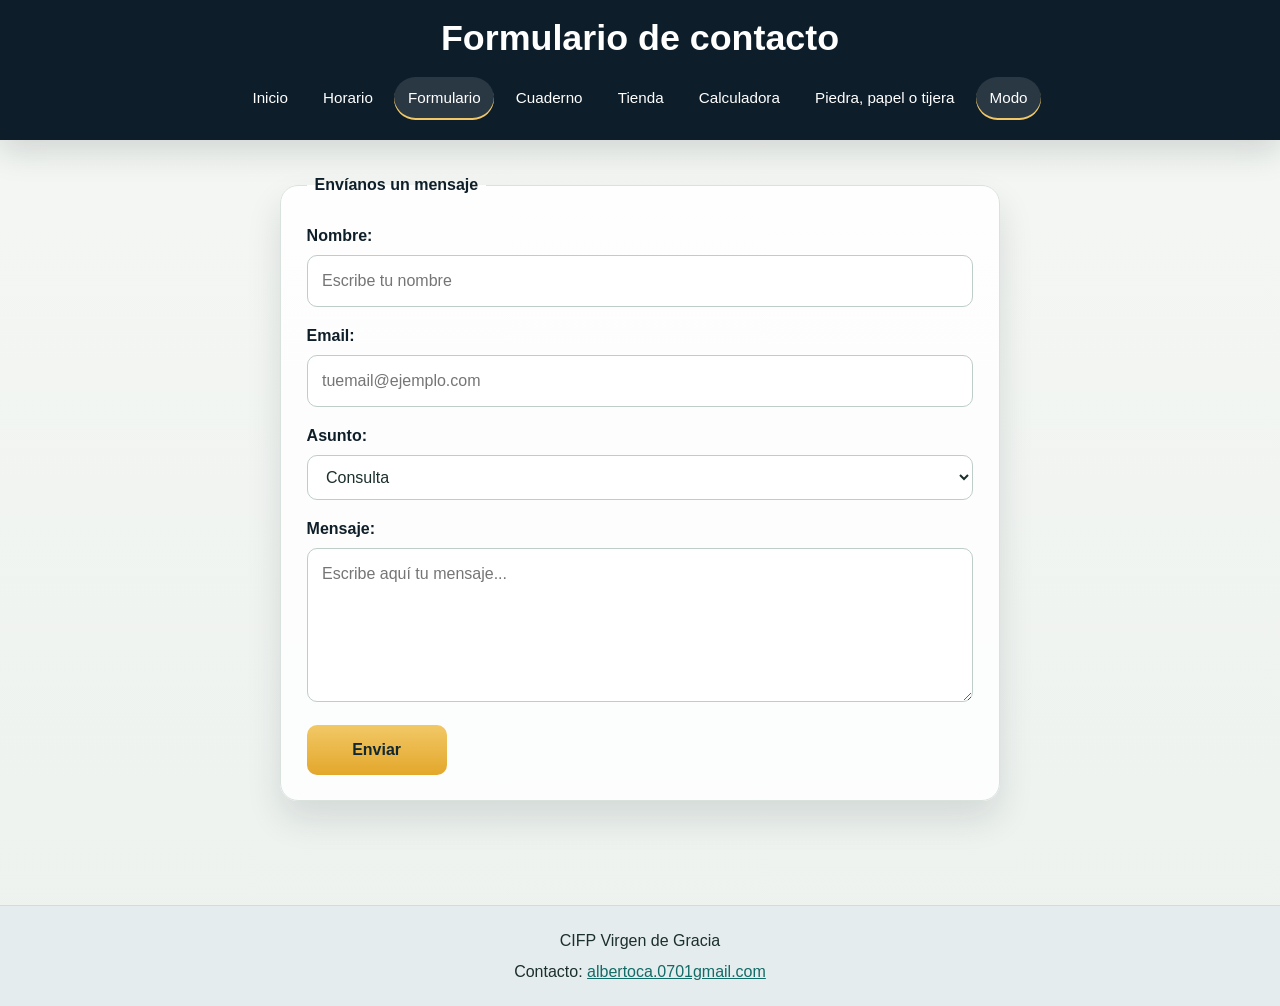
==== ing/formulario.html @ 2019a8a7 "Publish Lenguaje de Marcas website Co-authored-by: Copilot <223556219+Copilot@users.noreply.github.c" ====
<!DOCTYPE html>
<html lang="es">
<head>
    <meta charset="UTF-8">
    <meta name="viewport" content="width=device-width, initial-scale=1.0">
    <meta name="description" content="Formulario de contacto del proyecto de Lenguaje de Marcas.">
    <title>Formulario | Lenguaje de Marcas</title>
    <link rel="stylesheet" href="../assets/css/estilo.css">
    <script src="../JS/tema.js" defer></script>
</head>
<body>
    <header>
        <h1>Formulario de contacto</h1>
        <nav>
            <a href="index.html">Inicio</a>
            <a href="horario.html">Horario</a>
            <a href="formulario.html" aria-current="page">Formulario</a>
            <a href="cuaderno.html">Cuaderno</a>
            <a href="Mi_tienda.html">Tienda</a>
            <a href="calculadora.html">Calculadora</a>
            <a href="piedrapapeltijera.html">Piedra, papel o tijera</a>
            <a href="estilosjavascrip.html" aria-current="page">Modo</a>
            

        </nav>
    </header>

    <main class="page-shell">
        <fieldset class="form-container">
            <legend>Envíanos un mensaje</legend>
            <form action="#" method="post">
                <div>
                    <label for="nombre">Nombre:</label>
                    <input type="text" id="nombre" name="nombre" placeholder="Escribe tu nombre" required>
                </div>

                <div>
                    <label for="email">Email:</label>
                    <input type="email" id="email" name="email" placeholder="tuemail@ejemplo.com" required>
                </div>

                <div>
                    <label for="asunto">Asunto:</label>
                    <select id="asunto" name="asunto">
                        <option value="consulta">Consulta</option>
                        <option value="sugerencia">Sugerencia</option>
                        <option value="trabajo">Trabajo</option>
                    </select>
                </div>

                <div>
                    <label for="mensaje">Mensaje:</label>
                    <textarea id="mensaje" name="mensaje" rows="5" placeholder="Escribe aquí tu mensaje..." required></textarea>
                </div>

                <button type="submit" class="btn-submit">Enviar</button>
            </form>
        </fieldset>
    </main>

    <footer>
        <p>CIFP Virgen de Gracia</p>
        <p>Contacto: <a href="mailto:albertoca.0701gmail.com">albertoca.0701gmail.com</a></p>
    </footer>
</body>
</html>
---- assets/css/estilo.css ----
:root {
    color-scheme: light;
    --ink: #1b2f2c;
    --green: #0f1f2a;
    --green-strong: #092432;
    --green-soft: #dfeee9;
    --paper: #f4f7f3;
    --panel: #ffffff;
    --muted: #51655f;
    --accent: #f2c866;
    --accent-strong: #e3a72b;
    --shadow: rgba(15, 31, 42, 0.12);
    --border: #d9e2dd;
    --link: #126b67;
    --code: #123d43;
}

body.modo-oscuro {
    --ink: #eaf2f1;
    --green: #dceee9;
    --green-strong: #9cc5bf;
    --green-soft: #1e2e33;
    --paper: #111827;
    --panel: #1f2937;
    --muted: #bfd0ca;
    --accent: #f5c96d;
    --accent-strong: #d89f2a;
    --shadow: rgba(0, 0, 0, 0.45);
    --border: #374151;
    --link: #8bd5ff;
    --code: #0f172a;
    background: linear-gradient(180deg, #111827, #0b1320);
    color: var(--ink);
}

* {
    box-sizing: border-box;
}

html {
    scroll-behavior: smooth;
}

body {
    margin: 0;
    background: linear-gradient(180deg, var(--paper), #edf3f0 100%);
    color: var(--ink);
    font-family: Verdana, sans-serif;
    line-height: 1.6;
    transition: background-color 0.3s ease, color 0.3s ease;
}

img {
    max-width: 100%;
    display: block;
}

a {
    color: var(--link);
}

button,
input,
textarea,
select {
    font: inherit;
}

button,
.boton-amarillo {
    display: inline-flex;
    align-items: center;
    justify-content: center;
    padding: 0.7rem 1rem;
    border: 0;
    border-radius: 10px;
    background: linear-gradient(180deg, var(--accent), var(--accent-strong));
    color: var(--green);
    font-weight: 700;
    text-decoration: none;
    cursor: pointer;
    transition: transform 0.2s ease, box-shadow 0.2s ease, filter 0.2s ease;
}

body.modo-oscuro .hero,
body.modo-oscuro .panel,
body.modo-oscuro .card,
body.modo-oscuro .form-container,
body.modo-oscuro .notas,
body.modo-oscuro .caja-link,
body.modo-oscuro .seccion-flor-container,
body.modo-oscuro .caja-azul-fuerte,
body.modo-oscuro .calculadora,
body.modo-oscuro .juego,
body.modo-oscuro table {
    background: var(--panel);
    border-color: var(--border);
    color: var(--ink);
    box-shadow: 0 18px 35px var(--shadow);
}

body.modo-oscuro header,
body.modo-oscuro .juego-reiniciar,
body.modo-oscuro .calculadora-operador,
body.modo-oscuro .calculadora-igual,
body.modo-oscuro thead th {
    background: linear-gradient(135deg, #102634, #172f3d);
    color: #fff;
}

body.modo-oscuro header h1,
body.modo-oscuro nav a {
    color: #fff;
}

body.modo-oscuro footer {
    background: #1b2733;
    border-color: var(--border);
    color: var(--ink);
}

body.modo-oscuro footer p,
body.modo-oscuro .calculadora-ayuda,
body.modo-oscuro .hero p,
body.modo-oscuro .card p {
    color: var(--muted);
}

body.modo-oscuro .calculadora-pantalla,
body.modo-oscuro .form-container input,
body.modo-oscuro .form-container textarea,
body.modo-oscuro .form-container select,
body.modo-oscuro .texto-pre {
    background: #0f172a;
    color: var(--ink);
    border-color: var(--border);
}

body.modo-oscuro a {
    color: var(--link);
}

body.modo-oscuro .resaltado,
body.modo-oscuro .badge-amarillo,
body.modo-oscuro td.hora,
body.modo-oscuro td.recreo,
body.modo-oscuro td.fh,
body.modo-oscuro td.sost,
body.modo-oscuro td.lmsgi,
body.modo-oscuro td.ing,
body.modo-oscuro td.par,
body.modo-oscuro td.ipe,
body.modo-oscuro td.iso,
body.modo-oscuro td.gbd,
body.modo-oscuro td.proyecto,
body.modo-oscuro td.dig {
    color: #172522;
}

body.modo-oscuro .aula {
    color: #344a45;
}

button:hover,
.boton-amarillo:hover,
button:focus-visible,
.boton-amarillo:focus-visible {
    filter: brightness(1.02);
    box-shadow: 0 8px 20px rgba(227, 167, 43, 0.35);
}

button:active,
.boton-amarillo:active {
    transform: translateY(1px);
}

header {
    padding: 1.15rem 1rem 1.35rem;
    background: linear-gradient(135deg, var(--green-strong), var(--green));
    color: #fff;
    box-shadow: 0 12px 30px rgba(15, 31, 42, 0.15);
}

header h1 {
    margin: 0 auto 1rem;
    max-width: 1100px;
    color: #fff;
    text-align: center;
    font-size: clamp(1.8rem, 2.8vw, 2.8rem);
}

nav {
    display: flex;
    flex-wrap: wrap;
    justify-content: center;
    gap: 0.45rem;
    max-width: 1100px;
    margin: 0 auto;
}

nav a {
    padding: 0.55rem 0.8rem;
    border-radius: 999px;
    color: #fff;
    text-decoration: none;
    font-size: 0.95rem;
    transition: background-color 0.2s ease, transform 0.2s ease;
}

nav a:hover,
nav a:focus-visible {
    background: rgba(255, 255, 255, 0.12);
    transform: translateY(-1px);
}

nav a[aria-current="page"] {
    background: rgba(255, 255, 255, 0.18);
    box-shadow: inset 0 -2px 0 var(--accent);
}

h1,
h2,
h3 {
    color: var(--green);
    line-height: 1.25;
    margin-top: 0;
}

main,
.intro-text,
.banner,
body > h1,
body > h2,
body > h3,
body > p,
body > hr,
.caja-link,
.seccion-flor-container,
.caja-azul-fuerte,
.page-shell {
    width: min(100% - 2rem, 1100px);
    margin-right: auto;
    margin-left: auto;
}

main,
.intro-text,
.caja-link,
.seccion-flor-container,
.caja-azul-fuerte,
.page-shell {
    margin-top: 1.8rem;
    margin-bottom: 1.8rem;
}

.page-shell {
    padding: 0 0 2rem;
}

.hero,
.panel,
.card,
.form-container,
.notes-grid,
.notas,
.seccion-flor-container,
.caja-azul-fuerte,
.caja-link {
    background: rgba(255, 255, 255, 0.85);
    border: 1px solid var(--border);
    border-radius: 18px;
    box-shadow: 0 18px 35px var(--shadow);
}

.hero {
    display: grid;
    grid-template-columns: 1.3fr 0.9fr;
    gap: 1rem;
    align-items: center;
    padding: clamp(1rem, 2vw, 1.5rem);
}

.eyebrow {
    margin: 0 0 0.5rem;
    color: var(--link);
    font-size: 0.8rem;
    font-weight: 700;
    letter-spacing: 0.08em;
    text-transform: uppercase;
}

.hero h2 {
    margin-bottom: 0.8rem;
    font-size: clamp(2rem, 4vw, 3rem);
}

.hero p {
    margin: 0;
    color: var(--muted);
}

.banner {
    text-align: center;
}

.banner img {
    width: min(100%, 900px);
    margin: 0 auto;
    border-radius: 18px;
    box-shadow: 0 20px 40px rgba(15, 31, 42, 0.12);
}

.card-grid {
    display: grid;
    grid-template-columns: repeat(3, minmax(0, 1fr));
    gap: 1rem;
    margin-top: 1.5rem;
}

.tienda-presentacion,
.tienda-producto,
.tienda-carrito {
    padding: clamp(1rem, 2vw, 1.5rem);
    background: var(--panel);
    border: 1px solid var(--border);
    border-radius: 18px;
    box-shadow: 0 18px 35px var(--shadow);
}

.tienda-presentacion {
    margin-bottom: 2rem;
    text-align: center;
}

.tienda-presentacion h2 {
    margin-bottom: 0.5rem;
}

.tienda-presentacion p:last-child {
    margin-bottom: 0;
    color: var(--muted);
}

.tienda-productos {
    display: grid;
    grid-template-columns: repeat(auto-fit, minmax(200px, 1fr));
    gap: 1rem;
    margin: 1rem 0 2rem;
}

.tienda-producto {
    display: flex;
    flex-direction: column;
    align-items: flex-start;
}

.tienda-icono {
    font-size: 2.5rem;
}

.tienda-producto h3 {
    margin: 0.75rem 0 0;
}

.tienda-precio {
    margin: 0.35rem 0;
    color: var(--link);
    font-size: 1.25rem;
    font-weight: 700;
}

.tienda-stock {
    margin: 0 0 1rem;
    color: var(--muted);
    font-size: 0.9rem;
}

.tienda-producto button {
    width: 100%;
    margin-top: auto;
}

.tienda-carrito {
    max-width: 720px;
    margin: 0 auto;
}

.tienda-lista-carrito {
    display: grid;
    gap: 0.75rem;
    padding: 0;
    list-style: none;
}

.tienda-linea-carrito {
    display: flex;
    flex-wrap: wrap;
    align-items: center;
    justify-content: space-between;
    gap: 0.75rem;
    padding-bottom: 0.75rem;
    border-bottom: 1px solid var(--border);
}

.tienda-controles-cantidad {
    display: flex;
    align-items: center;
    gap: 0.65rem;
}

.tienda-controles-cantidad button {
    min-width: 2.5rem;
    padding: 0.35rem 0.6rem;
}

.tienda-carrito-vacio,
.tienda-mensaje {
    color: var(--muted);
}

.tienda-total {
    text-align: right;
    font-size: 1.15rem;
}

.tienda-carrito > button:disabled,
.tienda-producto > button:disabled,
.tienda-controles-cantidad button:disabled {
    cursor: not-allowed;
    filter: grayscale(0.7);
    opacity: 0.6;
}

.card {
    padding: 1.25rem;
}

.card h3 {
    margin: 0 0 0.7rem;
    font-size: 1.3rem;
}

.card p {
    margin: 0 0 0.9rem;
    color: var(--muted);
}

.card a {
    font-weight: 700;
}

footer {
    margin-top: 2.5rem;
    padding: 1.2rem 1rem 2rem;
    background: #e5ece8;
    border-top: 1px solid #d2ddd7;
    text-align: center;
}

footer p {
    margin: 0.35rem 0;
    color: var(--ink);
}

.form-container {
    max-width: 720px;
    margin: 2rem auto;
    padding: clamp(1rem, 2vw, 1.75rem);
}

.form-container legend {
    padding: 0 0.5rem;
    color: var(--green);
    font-weight: 700;
}

.form-container form {
    display: grid;
    gap: 1rem;
}

.form-container label {
    display: block;
    font-weight: 700;
    color: var(--green);
}

.form-container input,
.form-container textarea,
.form-container select {
    width: 100%;
    margin-top: 0.4rem;
    padding: 0.75rem 0.9rem;
    border: 1px solid #becdc7;
    border-radius: 10px;
    background: #fff;
    color: var(--ink);
}

.form-container textarea {
    min-height: 140px;
    resize: vertical;
}

.btn-submit {
    justify-self: start;
    min-width: 140px;
}

table {
    width: min(100%, 1100px);
    margin: 1.5rem auto;
    border-collapse: collapse;
    overflow: hidden;
    background: var(--panel);
    border-radius: 18px;
    box-shadow: 0 18px 35px var(--shadow);
}

thead th {
    background: linear-gradient(135deg, var(--green-strong), var(--green));
    color: #fff;
    padding: 0.8rem 0.6rem;
    border: 1px solid rgba(255, 255, 255, 0.12);
}

table td {
    padding: 0.7rem 0.5rem;
    border: 1px solid var(--border);
    vertical-align: top;
    text-align: center;
}

table td span,
table td small {
    display: block;
}

td.hora {
    background: #edf2ef;
    font-weight: 700;
}

td.recreo {
    background: #f8d97b;
    font-weight: 700;
}

td.fh { background: #f7d9b5; }
td.sost { background: #c9e8d9; }
td.lmsgi { background: #c9e0f2; }
td.ing { background: #f3ced0; }
td.par { background: #d8e8ae; }
td.ipe { background: #f2e8a9; }
td.iso { background: #d5d4ed; }
td.gbd { background: #f2d1a8; }
td.proyecto { background: #c6e5e5; }
td.dig { background: #e8d2e5; }

.aula {
    color: rgba(27, 47, 44, 0.75);
    font-size: 0.72rem;
    margin-top: 0.2rem;
}

.panel {
    padding: clamp(1rem, 2vw, 1.5rem);
}

.notes-grid {
    display: grid;
    grid-template-columns: repeat(2, minmax(0, 1fr));
    gap: 1rem;
    margin-top: 1rem;
}

.notas {
    padding: 1.25rem;
}

.notas h3 {
    margin-bottom: 0.7rem;
}

.notas ul {
    margin: 0;
    padding-left: 1.2rem;
}

.notas li + li {
    margin-top: 0.5rem;
}

.caja-link,
.seccion-flor-container,
.caja-azul-fuerte {
    padding: 1rem 1.25rem;
}

.texto-verdana {
    color: var(--green);
    font-family: Verdana, sans-serif;
}

.resaltado,
.badge-amarillo {
    background: #fff0a8;
    font-weight: 700;
}

.texto-pre {
    padding: 0.8rem 1rem;
    border-radius: 10px;
    background: var(--code);
    color: #f1f4f8;
    white-space: pre-wrap;
    overflow-x: auto;
}

.imagen-fondo-flor {
    margin-top: 1rem;
    border-radius: 14px;
}

.calculadora {
    width: min(100% - 2rem, 430px);
    margin: 2rem auto;
    padding: clamp(1rem, 4vw, 1.75rem);
    border: 1px solid var(--border);
    border-radius: 18px;
    background: rgba(255, 255, 255, 0.92);
    box-shadow: 0 18px 35px var(--shadow);
}

.calculadora h1 {
    margin: 0 0 1.25rem;
    text-align: center;
}

.calculadora-pantalla {
    width: 100%;
    min-height: 5rem;
    margin-bottom: 0.25rem;
    padding: 0.75rem 1rem;
    border: 1px solid var(--border);
    border-radius: 10px;
    background: #f7faf8;
    color: var(--ink);
    font: inherit;
    font-size: clamp(1.75rem, 7vw, 2.5rem);
    text-align: right;
}

.calculadora-ayuda {
    margin: 0 0 1rem;
    color: var(--muted);
    font-size: 0.8rem;
    text-align: right;
}

.calculadora-teclas {
    display: grid;
    grid-template-columns: repeat(4, minmax(0, 1fr));
    gap: clamp(0.4rem, 2vw, 0.65rem);
}

.calculadora-teclas button {
    min-height: clamp(3.25rem, 12vw, 4rem);
    border-radius: 10px;
    font-size: 1.2rem;
}

.calculadora-teclas button:active {
    transform: scale(0.96);
}

.calculadora-teclas .calculadora-secundaria {
    background: #edf2ef;
    color: var(--ink);
}

.calculadora-teclas .calculadora-operador {
    background: var(--green);
    color: #fff;
}

.calculadora-teclas .calculadora-igual {
    background: var(--link);
    color: #fff;
}

.calculadora-teclas .calculadora-cero {
    grid-column: span 2;
}

.juego {
    width: min(100% - 2rem, 620px);
    margin: 2rem auto;
    padding: 1.5rem;
    border: 1px solid var(--border);
    border-radius: 18px;
    background: rgba(255, 255, 255, 0.92);
    text-align: center;
    box-shadow: 0 18px 35px var(--shadow);
}

.juego h2 {
    margin-top: 0;
}

.juego-opciones {
    display: flex;
    flex-wrap: wrap;
    justify-content: center;
    gap: 0.75rem;
}

.juego-opciones button {
    min-width: 120px;
}

.juego-resultado {
    min-height: 3.2rem;
    margin: 1.5rem 0 0.5rem;
    font-weight: 700;
}

.juego-puntuacion {
    font-size: 1.2rem;
    font-weight: 700;
}

.juego-reiniciar {
    background: linear-gradient(180deg, var(--green), var(--green-strong));
    color: #fff;
}

@media (max-width: 760px) {
    .hero,
    .card-grid,
    .notes-grid {
        grid-template-columns: 1fr;
    }
}

@media (prefers-reduced-motion: reduce) {
    *,
    *::before,
    *::after {
        scroll-behavior: auto !important;
        transition-duration: 0.01ms !important;
    }
}

@media (max-width: 600px) {
    header {
        padding: 1rem 0.5rem 1.25rem;
    }

    nav {
        gap: 0.35rem;
    }

    nav a {
        flex: 1 1 calc(50% - 0.35rem);
        text-align: center;
    }

    .form-container {
        padding: 0.9rem;
    }
}

body {
    margin: 0;
    color-scheme: light;
    background: linear-gradient(180deg, #f5f7f3, #edf2ef);
    color: #1a2d2b;
    font-family: Verdana, sans-serif;
    transition: background-color 0.3s ease, color 0.3s ease;
}

header {
    padding: 1rem 1rem 1.25rem;
    background: #0d1d2a;
    color: #fff;
}

nav {
    display: flex;
    flex-wrap: wrap;
    justify-content: center;
    gap: 0.5rem;
    max-width: 1100px;
    margin: 0 auto;
}

nav a {
    color: #fff;
    text-decoration: none;
    padding: 0.6rem 0.85rem;
    border-radius: 999px;
}

nav a:hover,
nav a:focus-visible,
nav a[aria-current="page"] {
    background: rgba(255, 255, 255, 0.12);
}

main {
    width: min(100% - 2rem, 900px);
    margin: 2rem auto;
}

.panel {
    background: rgba(255, 255, 255, 0.9);
    border: 1px solid #d7e1dd;
    border-radius: 18px;
    padding: 1.5rem;
    box-shadow: 0 16px 28px rgba(13, 29, 42, 0.1);
}

button {
    padding: 0.75rem 1rem;
    border: 0;
    border-radius: 10px;
    background: linear-gradient(180deg, #f2c866, #e3a72b);
    color: #112833;
    font-weight: 700;
    cursor: pointer;
}

footer {
    padding: 1rem;
    text-align: center;
    background: #e5eced;
}

body.modo-oscuro {
    color-scheme: dark;
    background: linear-gradient(180deg, #1a1d22, #111827);
    color: #f5f5f5;
}

body.modo-oscuro header {
    background: #102634;
    color: #fff;
}

body.modo-oscuro header h1,
body.modo-oscuro nav a {
    color: #fff;
}

body.modo-oscuro .panel {
    background: rgba(31, 41, 55, 0.9);
    border-color: #374151;
    color: #f5f5f5;
}

body.modo-oscuro h1,
body.modo-oscuro h2,
body.modo-oscuro h3,
body.modo-oscuro p,
body.modo-oscuro a {
    color: inherit;
}

body.modo-oscuro a {
    color: #8bd5ff;
}

body.modo-oscuro button {
    border: 1px solid #8d99a5;
    background: #374151;
    color: #fff;
}

body.modo-oscuro button:hover,
body.modo-oscuro button:focus-visible {
    background-color: #475569;
}

body.modo-oscuro footer {
    background: #1f2937;
    color: #f5f5f5;
}

body.pagina-javascript {
    background:
        radial-gradient(ellipse at 85% 15%, rgba(247, 223, 111, 0.32), transparent 35%),
        linear-gradient(135deg, #f3f0ff, #e1f4ff 55%, #fff6db);
}

body.pagina-javascript header {
    background: linear-gradient(110deg, #28245f, #4936a8 65%, #147c91);
}

body.pagina-javascript nav a[aria-current="page"] {
    background: #f7df6f;
    color: #28245f;
    box-shadow: none;
}

body.pagina-javascript .page-shell .panel {
    position: relative;
    overflow: hidden;
    border: 1px solid rgba(73, 54, 168, 0.18);
    border-top: 6px solid #f0c928;
    background: linear-gradient(145deg, rgba(255, 255, 255, 0.98), rgba(235, 244, 255, 0.96));
    box-shadow: 0 20px 45px rgba(40, 36, 95, 0.16);
}

body.pagina-javascript .page-shell .panel h1 {
    color: #30286f;
    font-size: clamp(2rem, 5vw, 3rem);
}

body.pagina-javascript .page-shell .panel h2 {
    color: #087e8b;
}

body.pagina-javascript #boton-modo {
    margin-top: 0.5rem;
    border: 2px solid #e0b900;
    background: linear-gradient(135deg, #ffe766, #ffc928);
    color: #30286f;
    box-shadow: 0 8px 18px rgba(201, 157, 0, 0.25);
}

body.pagina-javascript #boton-modo:hover,
body.pagina-javascript #boton-modo:focus-visible {
    filter: brightness(1.05);
    box-shadow: 0 10px 24px rgba(201, 157, 0, 0.35);
}

body.pagina-javascript.modo-oscuro {
    background:
        radial-gradient(ellipse at 85% 15%, rgba(86, 66, 177, 0.35), transparent 35%),
        linear-gradient(135deg, #111827, #1b2540 55%, #162f3b);
}

body.pagina-javascript.modo-oscuro .page-shell .panel {
    border-color: #394568;
    border-top-color: #f0c928;
    background: linear-gradient(145deg, #202b43, #1b3544);
    box-shadow: 0 20px 45px rgba(0, 0, 0, 0.3);
}

body.pagina-javascript.modo-oscuro .page-shell .panel h1 {
    color: #f1eaff;
}

body.pagina-javascript.modo-oscuro .page-shell .panel h2 {
    color: #79e1e4;
}
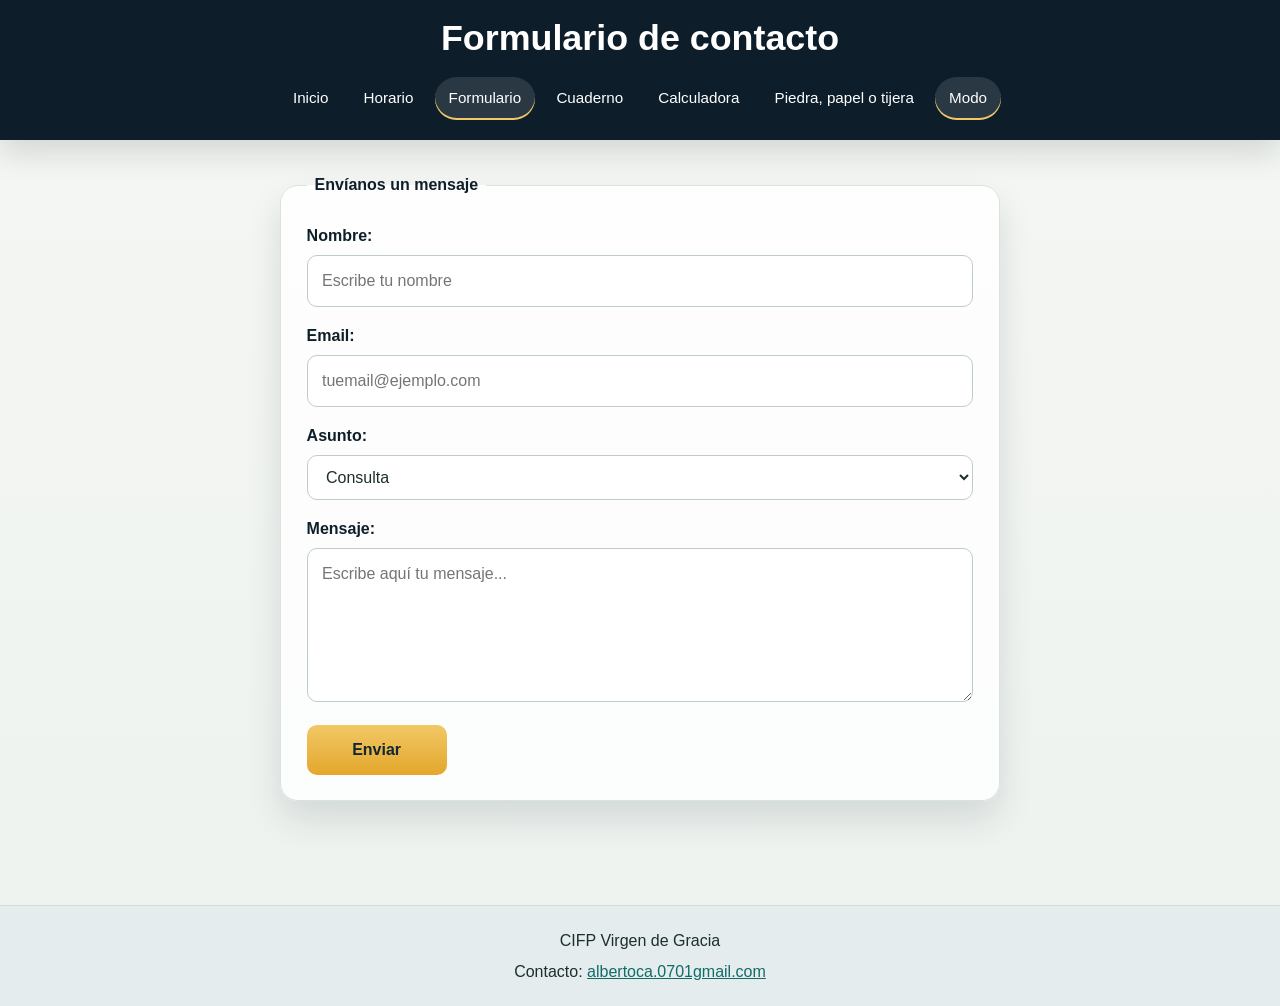
==== commit cf19bab1: "Update formulario.html" ====
--- a/ing/formulario.html
+++ b/ing/formulario.html
@@ -16,7 +16,6 @@
             <a href="horario.html">Horario</a>
             <a href="formulario.html" aria-current="page">Formulario</a>
             <a href="cuaderno.html">Cuaderno</a>
-            <a href="Mi_tienda.html">Tienda</a>
             <a href="calculadora.html">Calculadora</a>
             <a href="piedrapapeltijera.html">Piedra, papel o tijera</a>
             <a href="estilosjavascrip.html" aria-current="page">Modo</a>
